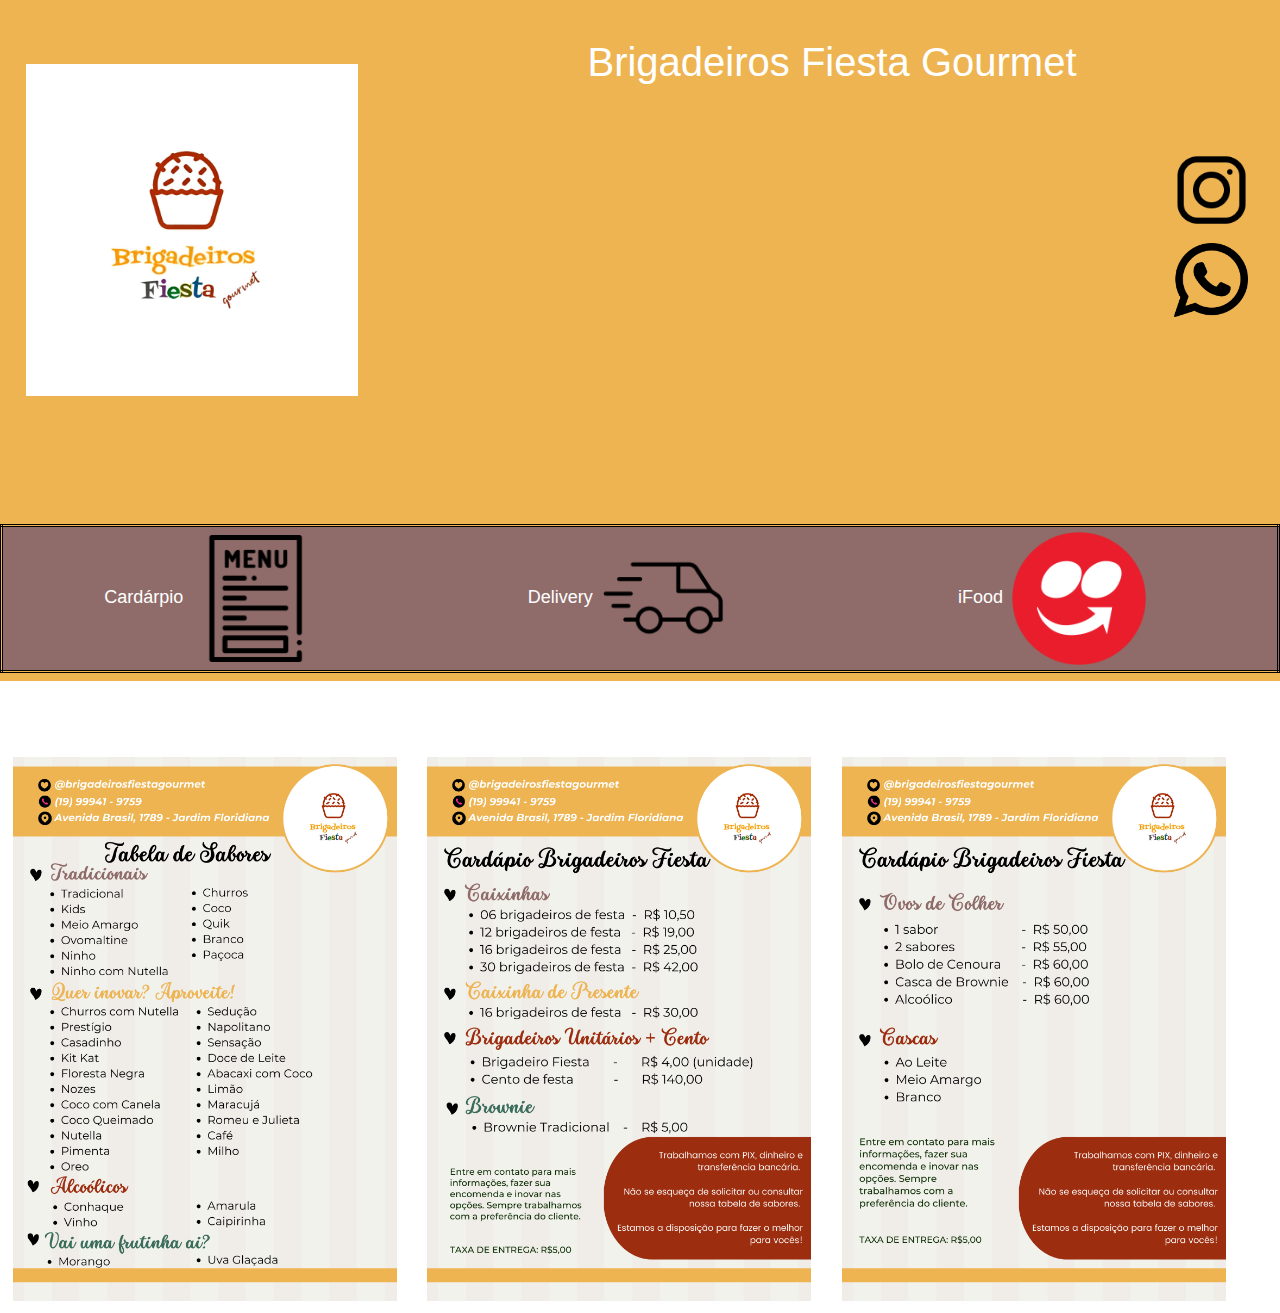
==== Cardapio.html @ 59a44c83 "Add files via upload" ====
<!DOCTYPE html>
<html>
<head>
    <meta charset="utf-8">
    <meta name="viewport" content="width=device-width, initial-scale=1.0"> 
    <link rel="stylesheet" href="bootstrap-5.3.0-alpha3-dist/css/bootstrap.css" />
    <link rel="stylesheet" href="style.css" />
<title> Brigadeiros Fiesta Gourmet : Cardápio  </title>
</head>
<body>
    
<header class="container-fluid p-0">
    <h1 class="nome"> Brigadeiros Fiesta Gourmet 
        <a href="Tela_Inicial.html"><img class="logo" src="logo.jpg"></a> 
    </h1>
    <nav id="social-media" class="nav flex-column">
                <ul class="navbar justify-content-end">
                    <li class="nav-item">
                        <a href="https://www.instagram.com/brigadeirosfiestagourmet/">
                            <img class="insta-icon" src="instagram-icon.png" alt="Perfil do Instagram">
                        </a>
                    </li>
                    <li class="nav-item">
                        <a href="https://wa.me/message/2MOMDUTSIH5LE1">
                            <img class= "wpp-icon" src="whatsapp-icon.png" alt="Número para contato">
                        </a>
                    </li>
                </ul>
    </nav>
    <nav class="navbar">
        <div class="row">
            <div class="col-md-12">
                <table>
                    <tr class="options">
                        <td>
                            Cardárpio
                            <a href="Cardapio.html"><img src="menu-icon.png"></a>
                        </td>
                        <td>
                            Delivery
                            <a href="Delivery.html"><img src="delivery-icon.png"></a>
                        </td>
                        <td>
                            iFood
                            <a href="https://www.ifood.com.br/delivery/rio-claro-sp/brigadeiros-fiesta-gourmet-distrito-industrial/9e29d9af-0726-4a02-9dfb-bca477a3aedb?utm_medium=share"><img src="ifood-icon.png"></a>
                        </td>
                    </tr>
                </table>
            </div>
        </div>
    </nav>
</header>

<div class="row">
    <div class="col">
        <img src="Tabela de Sabores.png">
        <img src="Cardápio.png">
        <img src="Ovos de Colher.png">
    </div>
</div>
    
</body>
---- style.css ----
*{
    margin: 0;
    padding: 0;
}
/* Cabeçalho */
header{
    position: relative;
    background-color: #EEB451;
    text-align: center;
    font-family:'Franklin Gothic Medium', 'Arial Narrow', Arial, sans-serif;
    color: white;
    margin-bottom: 5%;
}

.nome{
    position: absolute;
    margin-top: 3%;
    height: 0;
}

.logo{
    position: relative;
    float: left;
    width: 30%;
    padding: 2%;
}

/* Container header */
.container-fluid{
    width: auto;
    display: block;
    overflow-x: hidden;
    overflow-y: hidden;
}

/* navbar redes sociais*/
.navbar{
    display: block; 
    padding-top: 3%;
    margin-top: 16%;
    margin-bottom: 0;
    list-style-type: none;
}

#social-media .nav-item .insta-icon{
    float: right;
    max-width: 7.7%;
    margin-right: 1.5%;
    margin-top: -8%;
}

#social-media .nav-item .wpp-icon{
    float: right;
    max-width: 5.8%;
    margin-right: 2.5%;
}

/* Formatação da tabela */
table{
    border-color: black;
    box-shadow:#EEB451;
    border-style: double;
    width: auto;
    height: auto;
}

td{
    text-align: center;
    font-size: large;
    font-family: 'Franklin Gothic Medium', 'Arial Narrow', Arial, sans-serif;
    background-color: #8F6C69;

}

.options img{
    width: 15%;
    margin-left: 5%;
}

.row img{
    width: 30%;
    margin: 1%;
}
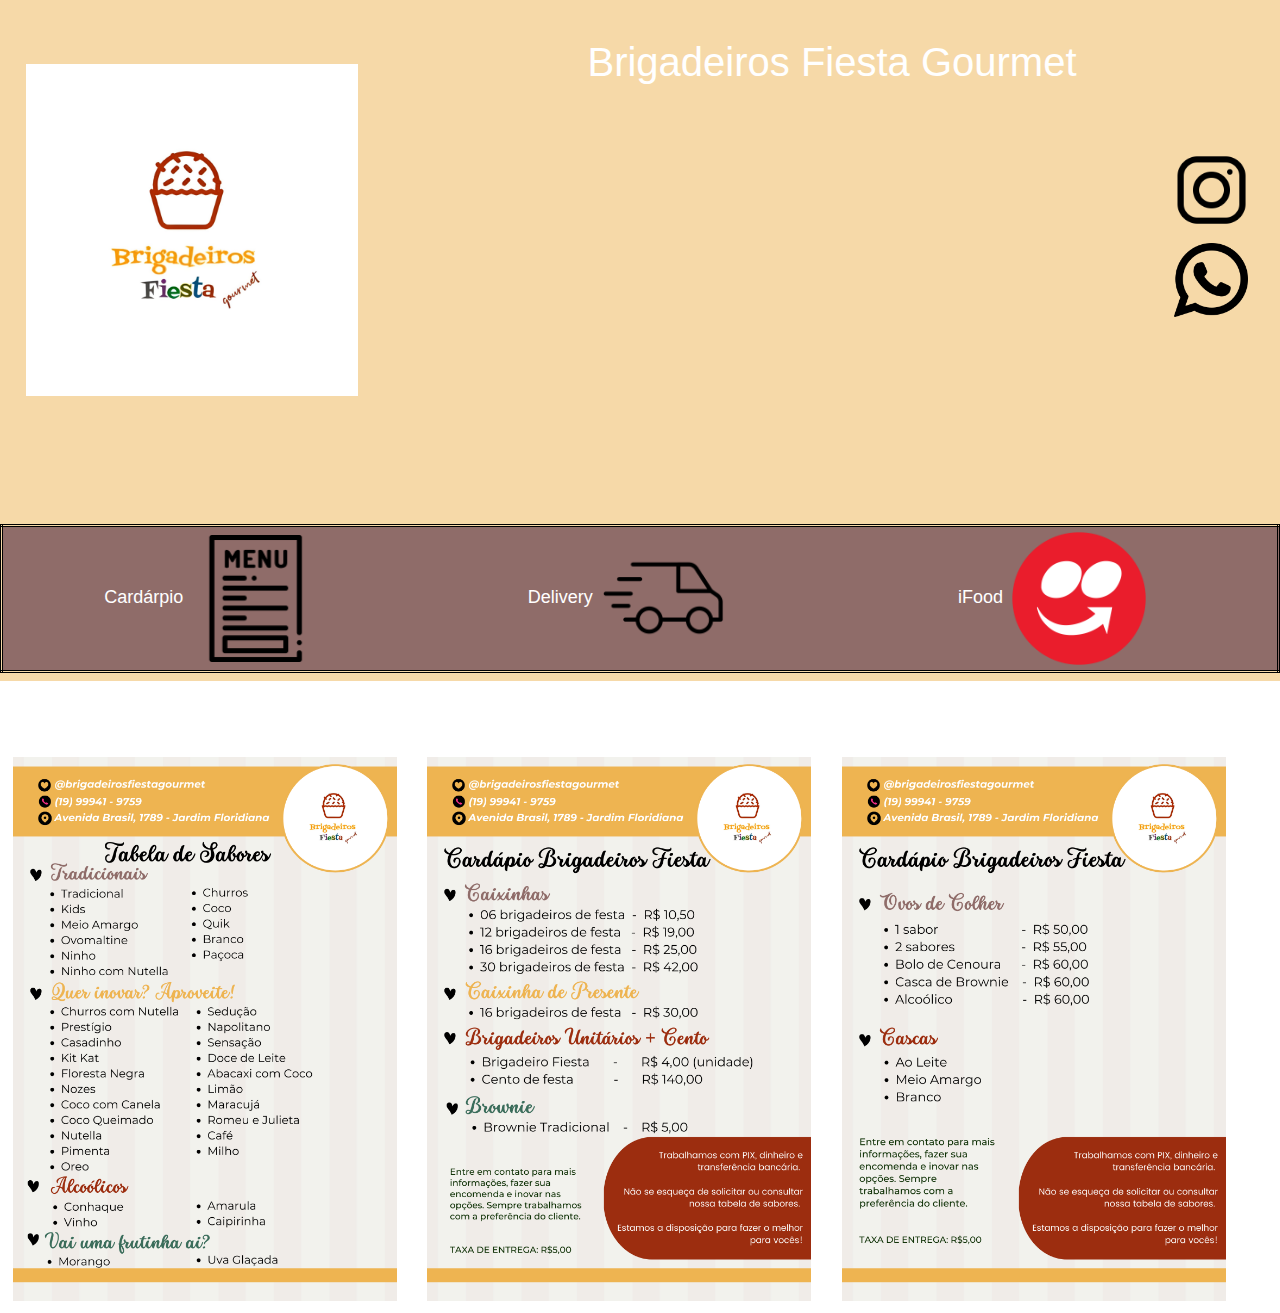
==== commit 1689fefc: "Sync - VisualStudio" ====
--- a/Cardapio.html
+++ b/Cardapio.html
@@ -1,63 +1,63 @@
-<!DOCTYPE html>
-<html>
-<head>
-    <meta charset="utf-8">
-    <meta name="viewport" content="width=device-width, initial-scale=1.0"> 
-    <link rel="stylesheet" href="bootstrap-5.3.0-alpha3-dist/css/bootstrap.css" />
-    <link rel="stylesheet" href="style.css" />
-<title> Brigadeiros Fiesta Gourmet : Cardápio  </title>
-</head>
-<body>
-    
-<header class="container-fluid p-0">
-    <h1 class="nome"> Brigadeiros Fiesta Gourmet 
-        <a href="Tela_Inicial.html"><img class="logo" src="logo.jpg"></a> 
-    </h1>
-    <nav id="social-media" class="nav flex-column">
-                <ul class="navbar justify-content-end">
-                    <li class="nav-item">
-                        <a href="https://www.instagram.com/brigadeirosfiestagourmet/">
-                            <img class="insta-icon" src="instagram-icon.png" alt="Perfil do Instagram">
-                        </a>
-                    </li>
-                    <li class="nav-item">
-                        <a href="https://wa.me/message/2MOMDUTSIH5LE1">
-                            <img class= "wpp-icon" src="whatsapp-icon.png" alt="Número para contato">
-                        </a>
-                    </li>
-                </ul>
-    </nav>
-    <nav class="navbar">
-        <div class="row">
-            <div class="col-md-12">
-                <table>
-                    <tr class="options">
-                        <td>
-                            Cardárpio
-                            <a href="Cardapio.html"><img src="menu-icon.png"></a>
-                        </td>
-                        <td>
-                            Delivery
-                            <a href="Delivery.html"><img src="delivery-icon.png"></a>
-                        </td>
-                        <td>
-                            iFood
-                            <a href="https://www.ifood.com.br/delivery/rio-claro-sp/brigadeiros-fiesta-gourmet-distrito-industrial/9e29d9af-0726-4a02-9dfb-bca477a3aedb?utm_medium=share"><img src="ifood-icon.png"></a>
-                        </td>
-                    </tr>
-                </table>
-            </div>
-        </div>
-    </nav>
-</header>
-
-<div class="row">
-    <div class="col">
-        <img src="Tabela de Sabores.png">
-        <img src="Cardápio.png">
-        <img src="Ovos de Colher.png">
-    </div>
-</div>
-    
-</body>
-
+<!DOCTYPE html>
+<html>
+<head>
+    <meta charset="utf-8">
+    <meta name="viewport" content="width=device-width, initial-scale=1.0"> 
+    <link rel="stylesheet" href="bootstrap-5.3.0-alpha3-dist/css/bootstrap.css" />
+    <link rel="stylesheet" href="style.css" />
+<title> Brigadeiros Fiesta Gourmet : Cardápio  </title>
+</head>
+<body>
+    
+<header class="container-fluid p-0">
+    <h1 class="nome"> Brigadeiros Fiesta Gourmet 
+        <a href="index.html"><img class="logo" src="logo.jpg"></a> 
+    </h1>
+    <nav id="social-media" class="nav flex-column">
+                <ul class="navbar justify-content-end">
+                    <li class="nav-item">
+                        <a href="https://www.instagram.com/brigadeirosfiestagourmet/">
+                            <img class="insta-icon" src="instagram-icon.png" alt="Perfil do Instagram">
+                        </a>
+                    </li>
+                    <li class="nav-item">
+                        <a href="https://wa.me/message/2MOMDUTSIH5LE1">
+                            <img class= "wpp-icon" src="whatsapp-icon.png" alt="Número para contato">
+                        </a>
+                    </li>
+                </ul>
+    </nav>
+    <nav class="navbar">
+        <div class="row">
+            <div class="col-md-12">
+                <table>
+                    <tr class="options">
+                        <td>
+                            Cardárpio
+                            <a href="Cardapio.html"><img src="menu-icon.png"></a>
+                        </td>
+                        <td>
+                            Delivery
+                            <a href="Delivery.html"><img src="delivery-icon.png"></a>
+                        </td>
+                        <td>
+                            iFood
+                            <a href="https://www.ifood.com.br/delivery/rio-claro-sp/brigadeiros-fiesta-gourmet-distrito-industrial/9e29d9af-0726-4a02-9dfb-bca477a3aedb?utm_medium=share"><img src="ifood-icon.png"></a>
+                        </td>
+                    </tr>
+                </table>
+            </div>
+        </div>
+    </nav>
+</header>
+
+<div class="row">
+    <div class="col">
+        <img src="Tabela de Sabores.png">
+        <img src="Cardápio.png">
+        <img src="Ovos de Colher.png">
+    </div>
+</div>
+    
+</body>
+
--- a/style.css
+++ b/style.css
@@ -1,84 +1,84 @@
-*{
-    margin: 0;
-    padding: 0;
-}
-/* Cabeçalho */
-header{
-    position: relative;
-    background-color: #EEB451;
-    text-align: center;
-    font-family:'Franklin Gothic Medium', 'Arial Narrow', Arial, sans-serif;
-    color: white;
-    margin-bottom: 5%;
-}
-
-.nome{
-    position: absolute;
-    margin-top: 3%;
-    height: 0;
-}
-
-.logo{
-    position: relative;
-    float: left;
-    width: 30%;
-    padding: 2%;
-}
-
-/* Container header */
-.container-fluid{
-    width: auto;
-    display: block;
-    overflow-x: hidden;
-    overflow-y: hidden;
-}
-
-/* navbar redes sociais*/
-.navbar{
-    display: block; 
-    padding-top: 3%;
-    margin-top: 16%;
-    margin-bottom: 0;
-    list-style-type: none;
-}
-
-#social-media .nav-item .insta-icon{
-    float: right;
-    max-width: 7.7%;
-    margin-right: 1.5%;
-    margin-top: -8%;
-}
-
-#social-media .nav-item .wpp-icon{
-    float: right;
-    max-width: 5.8%;
-    margin-right: 2.5%;
-}
-
-/* Formatação da tabela */
-table{
-    border-color: black;
-    box-shadow:#EEB451;
-    border-style: double;
-    width: auto;
-    height: auto;
-}
-
-td{
-    text-align: center;
-    font-size: large;
-    font-family: 'Franklin Gothic Medium', 'Arial Narrow', Arial, sans-serif;
-    background-color: #8F6C69;
-
-}
-
-.options img{
-    width: 15%;
-    margin-left: 5%;
-}
-
-.row img{
-    width: 30%;
-    margin: 1%;
-}
-
+*{
+    margin: 0;
+    padding: 0;
+}
+/* Cabeçalho */
+header{
+    position: relative;
+    background-color: rgba(238, 180, 81, .5);
+    text-align: center;
+    font-family:'Franklin Gothic Medium', 'Arial Narrow', Arial, sans-serif;
+    color: white;
+    margin-bottom: 5%;
+}
+
+.nome{
+    position: absolute;
+    margin-top: 3%;
+    height: 0;
+}
+
+.logo{
+    position: relative;
+    float: left;
+    width: 30%;
+    padding: 2%;
+}
+
+/* Container header */
+.container-fluid{
+    width: auto;
+    display: block;
+    overflow-x: hidden;
+    overflow-y: hidden;
+}
+
+/* navbar redes sociais*/
+.navbar{
+    display: block; 
+    padding-top: 3%;
+    margin-top: 16%;
+    margin-bottom: 0;
+    list-style-type: none;
+}
+
+#social-media .nav-item .insta-icon{
+    float: right;
+    max-width: 7.7%;
+    margin-right: 1.5%;
+    margin-top: -8%;
+}
+
+#social-media .nav-item .wpp-icon{
+    float: right;
+    max-width: 5.8%;
+    margin-right: 2.5%;
+}
+
+/* Formatação da tabela */
+table{
+    border-color: black;
+    box-shadow:#EEB451;
+    border-style: double;
+    width: auto;
+    height: auto;
+}
+
+td{
+    text-align: center;
+    font-size: large;
+    font-family: 'Franklin Gothic Medium', 'Arial Narrow', Arial, sans-serif;
+    background-color: #8F6C69;
+
+}
+
+.options img{
+    width: 15%;
+    margin-left: 5%;
+}
+
+.row img{
+    width: 30%;
+    margin: 1%;
+}
+
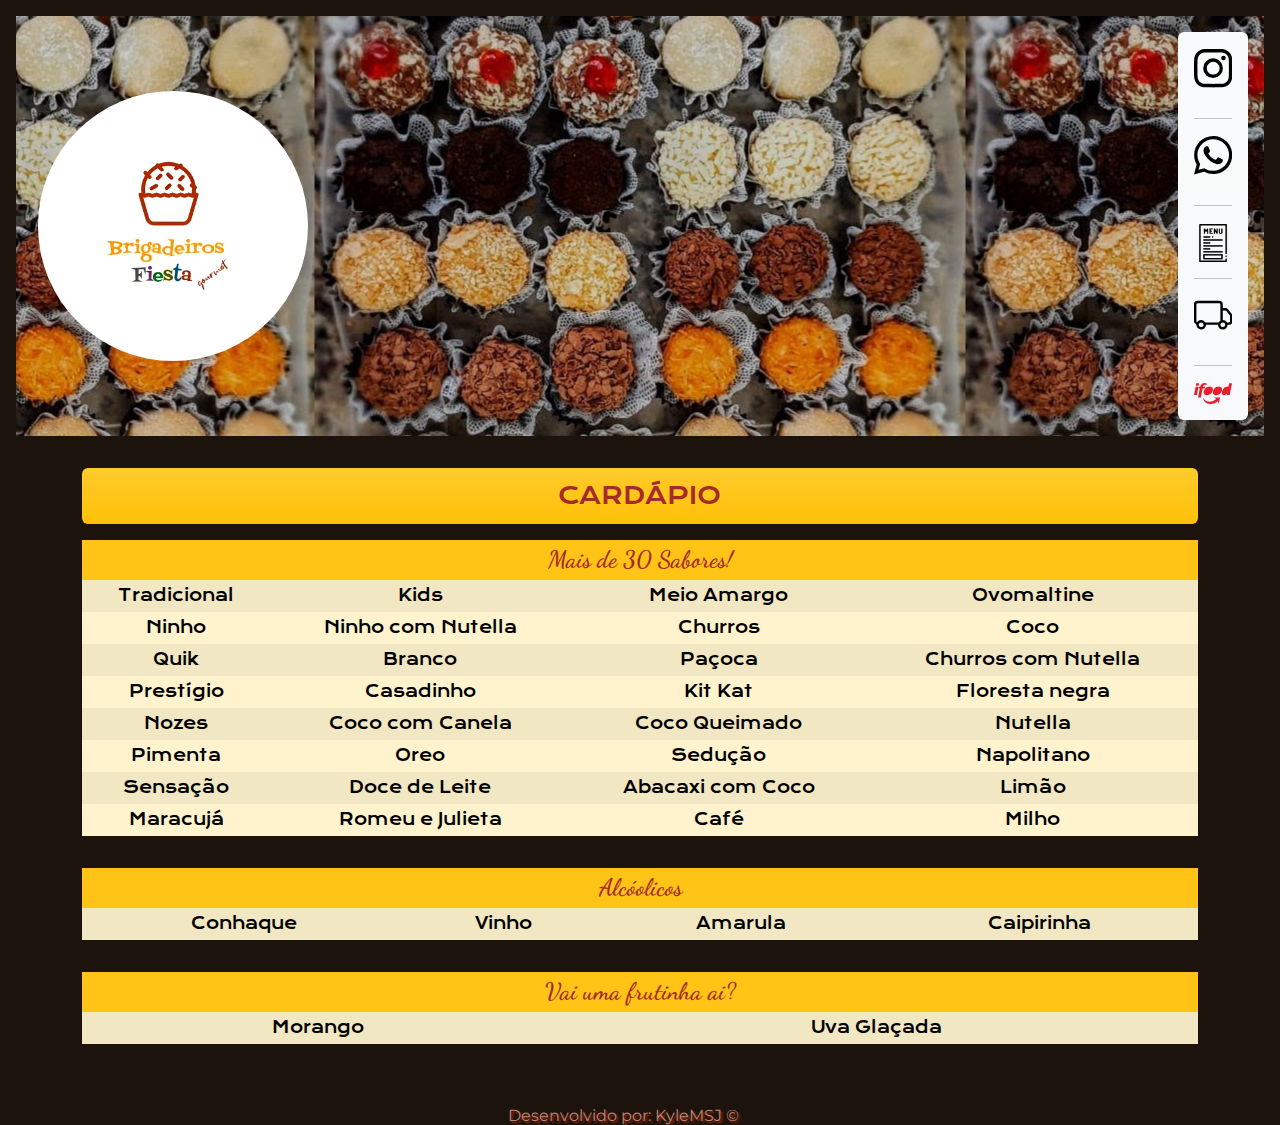
==== commit 84dcfd53: "Update Cardapio.html" ====
--- a/Cardapio.html
+++ b/Cardapio.html
@@ -4,60 +4,168 @@
     <meta charset="utf-8">
     <meta name="viewport" content="width=device-width, initial-scale=1.0"> 
     <link rel="stylesheet" href="bootstrap-5.3.0-alpha3-dist/css/bootstrap.css" />
+    <link rel="stylesheet" href="reset.css" />
     <link rel="stylesheet" href="style.css" />
-<title> Brigadeiros Fiesta Gourmet : Cardápio  </title>
+    <link rel="stylesheet" href="cardapio.css" />
+    <!-- Favicon e Título -->
+    <link rel="icon" type="image/png" sizes="16x16" href="images/icons8-rebuçado-16.png">
+    <link rel="icon" type="image/png" sizes="32x32" href="images/icons8-rebuçado-32.png">
+    <link rel="icon" type="image/png" sizes="96x96" href="images/icons8-rebuçado-96.png">
+    <title> Brigadeiros Fiesta Gourmet : Cardápio  </title>
 </head>
 <body>
-    
-<header class="container-fluid p-0">
-    <h1 class="nome"> Brigadeiros Fiesta Gourmet 
-        <a href="index.html"><img class="logo" src="logo.jpg"></a> 
-    </h1>
-    <nav id="social-media" class="nav flex-column">
-                <ul class="navbar justify-content-end">
-                    <li class="nav-item">
-                        <a href="https://www.instagram.com/brigadeirosfiestagourmet/">
-                            <img class="insta-icon" src="instagram-icon.png" alt="Perfil do Instagram">
-                        </a>
-                    </li>
-                    <li class="nav-item">
-                        <a href="https://wa.me/message/2MOMDUTSIH5LE1">
-                            <img class= "wpp-icon" src="whatsapp-icon.png" alt="Número para contato">
-                        </a>
-                    </li>
-                </ul>
+    <!-- Cabeçalho / Logo -->
+<header class="container-fluid p-3">
+        <a href="index.html"><img id="logo" class="img-fluid" src="images/logo.jpg"></a> 
+        <!-- Menu vertical -->
+    <nav class="d-flex flex-column p-3 m-3 bg-light bg-gradient rounded menu">
+        <ul class="nav nav-pills flex-column mb-auto">
+            <li class="nav-item">
+                <a href="https://www.instagram.com/brigadeirosfiestagourmet/">
+                    <svg class="img-fluid icons" xmlns="http://www.w3.org/2000/svg" fill="black" class="bi bi-instagram" viewBox="0 0 16 16">
+                        <path d="M8 0C5.829 0 5.556.01 4.703.048 3.85.088 3.269.222 2.76.42a3.917 3.917 0 0 0-1.417.923A3.927 3.927 0 0 0 .42 2.76C.222 3.268.087 3.85.048 4.7.01 5.555 0 5.827 0 8.001c0 2.172.01 2.444.048 3.297.04.852.174 1.433.372 1.942.205.526.478.972.923 1.417.444.445.89.719 1.416.923.51.198 1.09.333 1.942.372C5.555 15.99 5.827 16 8 16s2.444-.01 3.298-.048c.851-.04 1.434-.174 1.943-.372a3.916 3.916 0 0 0 1.416-.923c.445-.445.718-.891.923-1.417.197-.509.332-1.09.372-1.942C15.99 10.445 16 10.173 16 8s-.01-2.445-.048-3.299c-.04-.851-.175-1.433-.372-1.941a3.926 3.926 0 0 0-.923-1.417A3.911 3.911 0 0 0 13.24.42c-.51-.198-1.092-.333-1.943-.372C10.443.01 10.172 0 7.998 0h.003zm-.717 1.442h.718c2.136 0 2.389.007 3.232.046.78.035 1.204.166 1.486.275.373.145.64.319.92.599.28.28.453.546.598.92.11.281.24.705.275 1.485.039.843.047 1.096.047 3.231s-.008 2.389-.047 3.232c-.035.78-.166 1.203-.275 1.485a2.47 2.47 0 0 1-.599.919c-.28.28-.546.453-.92.598-.28.11-.704.24-1.485.276-.843.038-1.096.047-3.232.047s-2.39-.009-3.233-.047c-.78-.036-1.203-.166-1.485-.276a2.478 2.478 0 0 1-.92-.598 2.48 2.48 0 0 1-.6-.92c-.109-.281-.24-.705-.275-1.485-.038-.843-.046-1.096-.046-3.233 0-2.136.008-2.388.046-3.231.036-.78.166-1.204.276-1.486.145-.373.319-.64.599-.92.28-.28.546-.453.92-.598.282-.11.705-.24 1.485-.276.738-.034 1.024-.044 2.515-.045v.002zm4.988 1.328a.96.96 0 1 0 0 1.92.96.96 0 0 0 0-1.92zm-4.27 1.122a4.109 4.109 0 1 0 0 8.217 4.109 4.109 0 0 0 0-8.217zm0 1.441a2.667 2.667 0 1 1 0 5.334 2.667 2.667 0 0 1 0-5.334z"></path>
+                      </svg>
+                </a>
+            </li>     
+            <hr class="divider">
+            <li class="nav-item">
+                <a href="https://wa.me/message/2MOMDUTSIH5LE1">
+                    <svg class="img-fluid icons" xmlns="http://www.w3.org/2000/svg" fill="black" class="bi bi-whatsapp" viewBox="0 0 16 16">
+                        <path d="M13.601 2.326A7.854 7.854 0 0 0 7.994 0C3.627 0 .068 3.558.064 7.926c0 1.399.366 2.76 1.057 3.965L0 16l4.204-1.102a7.933 7.933 0 0 0 3.79.965h.004c4.368 0 7.926-3.558 7.93-7.93A7.898 7.898 0 0 0 13.6 2.326zM7.994 14.521a6.573 6.573 0 0 1-3.356-.92l-.24-.144-2.494.654.666-2.433-.156-.251a6.56 6.56 0 0 1-1.007-3.505c0-3.626 2.957-6.584 6.591-6.584a6.56 6.56 0 0 1 4.66 1.931 6.557 6.557 0 0 1 1.928 4.66c-.004 3.639-2.961 6.592-6.592 6.592zm3.615-4.934c-.197-.099-1.17-.578-1.353-.646-.182-.065-.315-.099-.445.099-.133.197-.513.646-.627.775-.114.133-.232.148-.43.05-.197-.1-.836-.308-1.592-.985-.59-.525-.985-1.175-1.103-1.372-.114-.198-.011-.304.088-.403.087-.088.197-.232.296-.346.1-.114.133-.198.198-.33.065-.134.034-.248-.015-.347-.05-.099-.445-1.076-.612-1.47-.16-.389-.323-.335-.445-.34-.114-.007-.247-.007-.38-.007a.729.729 0 0 0-.529.247c-.182.198-.691.677-.691 1.654 0 .977.71 1.916.81 2.049.098.133 1.394 2.132 3.383 2.992.47.205.84.326 1.129.418.475.152.904.129 1.246.08.38-.058 1.171-.48 1.338-.943.164-.464.164-.86.114-.943-.049-.084-.182-.133-.38-.232z"></path>
+                      </svg>
+                </a>
+            </li>
+            <hr class="divider">
+            <li class="nav-item">
+                <a href="Cardapio.html">
+                    <img class="img-fluid icons" src="images/menu-icon.png" alt="Ícone de menu">
+                </a>
+            </li>
+            <hr class="mt-3">
+            <li class="nav-item">
+                <a href="Delivery.html">
+                    <svg class="img-fluid icons" xmlns="http://www.w3.org/2000/svg" fill="black" class="bi bi-truck" viewBox="0 0 16 16">
+                        <path d="M0 3.5A1.5 1.5 0 0 1 1.5 2h9A1.5 1.5 0 0 1 12 3.5V5h1.02a1.5 1.5 0 0 1 1.17.563l1.481 1.85a1.5 1.5 0 0 1 .329.938V10.5a1.5 1.5 0 0 1-1.5 1.5H14a2 2 0 1 1-4 0H5a2 2 0 1 1-3.998-.085A1.5 1.5 0 0 1 0 10.5v-7zm1.294 7.456A1.999 1.999 0 0 1 4.732 11h5.536a2.01 2.01 0 0 1 .732-.732V3.5a.5.5 0 0 0-.5-.5h-9a.5.5 0 0 0-.5.5v7a.5.5 0 0 0 .294.456zM12 10a2 2 0 0 1 1.732 1h.768a.5.5 0 0 0 .5-.5V8.35a.5.5 0 0 0-.11-.312l-1.48-1.85A.5.5 0 0 0 13.02 6H12v4zm-9 1a1 1 0 1 0 0 2 1 1 0 0 0 0-2zm9 0a1 1 0 1 0 0 2 1 1 0 0 0 0-2z"/>
+                      </svg>
+                </a>
+            </li>
+            <hr class="divider">
+            <li class="nav-item">
+                <a href="https://www.ifood.com.br/delivery/rio-claro-sp/brigadeiros-fiesta-gourmet-distrito-industrial/9e29d9af-0726-4a02-9dfb-bca477a3aedb?utm_medium=share">
+                    <img class="img-fluid icons" src="images/ifood.svg" alt="Ícone do iFood">
+                </a>
+            </li>
     </nav>
-    <nav class="navbar">
-        <div class="row">
-            <div class="col-md-12">
-                <table>
-                    <tr class="options">
-                        <td>
-                            Cardárpio
-                            <a href="Cardapio.html"><img src="menu-icon.png"></a>
-                        </td>
-                        <td>
-                            Delivery
-                            <a href="Delivery.html"><img src="delivery-icon.png"></a>
-                        </td>
-                        <td>
-                            iFood
-                            <a href="https://www.ifood.com.br/delivery/rio-claro-sp/brigadeiros-fiesta-gourmet-distrito-industrial/9e29d9af-0726-4a02-9dfb-bca477a3aedb?utm_medium=share"><img src="ifood-icon.png"></a>
-                        </td>
-                    </tr>
-                </table>
-            </div>
-        </div>
-    </nav>
-</header>
+</header>           
 
-<div class="row">
-    <div class="col">
-        <img src="Tabela de Sabores.png">
-        <img src="Cardápio.png">
-        <img src="Ovos de Colher.png">
+<section class="container">
+    <div class="mt-3 p-3 bg-warning bg-gradient rounded">
+        <h1 class="title-vitrine fs-4 text-uppercase">Cardápio</h1>
     </div>
-</div>
-    
+    <div class="table-responsive">
+    <table class="table mt-3 table-warning table-striped table-hover">
+        <thead>
+          <tr>
+            <th class="cabecalho" colspan="4">
+                <h1 class="fs-4">Mais de 30 Sabores!</h1>
+                </th>
+          </tr>
+        </thead>
+        <tbody>
+          <tr>
+            <td>Tradicional</td>
+            <td>Kids</td>
+            <td>Meio Amargo</td>
+            <td>Ovomaltine</td>
+          </tr>      
+          <tr>
+            <td>Ninho</td>
+            <td>Ninho com Nutella</td>
+            <td>Churros</td>
+            <td>Coco</td>
+          </tr>
+          <tr>
+            <td>Quik</td>
+            <td>Branco</td>
+            <td>Paçoca</td>
+            <td>Churros com Nutella</td>
+          </tr>
+          <tr>
+            <td>Prestígio</td>
+            <td>Casadinho</td>
+            <td>Kit Kat</td>
+            <td>Floresta negra</td>
+          </tr>
+          <tr>
+            <td>Nozes</td>
+            <td>Coco com Canela</td>
+            <td>Coco Queimado</td>
+            <td>Nutella</td>
+          </tr>
+          <tr>
+            <td>Pimenta</td>
+            <td>Oreo</td>
+            <td>Sedução</td>
+            <td>Napolitano</td>
+          </tr>
+          <tr>
+            <td>Sensação</td>
+            <td>Doce de Leite</td>
+            <td>Abacaxi com Coco</td>
+            <td>Limão</td>
+          </tr>
+          <tr>
+            <td>Maracujá</td>
+            <td>Romeu e Julieta</td>
+            <td>Café</td>
+            <td>Milho</td>
+          </tr>
+        </tbody>
+      </table>
+    </div>
+
+    <div class="table-responsive">
+      <table class="table mt-3 table-warning table-striped table-hover">
+        <thead>
+          <tr>
+            <th class="cabecalho" colspan="4">
+                <h1 class="fs-4">Alcóolicos</h1>
+            </th>
+          </tr>
+        </thead>
+        <tbody>
+          <tr>
+            <td>Conhaque</td>
+            <td>Vinho</td>
+            <td>Amarula</td>
+            <td>Caipirinha</td>
+          </tr>    
+        </tbody>
+      </table>  
+    </div>
+
+    <div class="table-responsive">
+      <table class="table mt-3 table-warning table-striped table-hover">
+        <thead>
+          <tr>
+            <th class="cabecalho" colspan="4">
+                <h1 class="fs-4">Vai uma frutinha ai?</h1>
+            </th>
+          </tr>
+        </thead>
+        <tbody>
+          <tr>
+            <td>Morango</td>
+            <td>Uva Glaçada</td>
+          </tr>    
+        </tbody>
+      </table>  
+    </div>
+</section>
+    <!-- Assinatura -->
+    <footer class="container mt-5">
+        <span>Desenvolvido por: KyleMSJ &copy;</span>
+    </footer>
 </body>
+</html>
 
--- a/style.css
+++ b/style.css
@@ -1,84 +1,138 @@
-*{
-    margin: 0;
-    padding: 0;
-}
-/* Cabeçalho */
-header{
-    position: relative;
-    background-color: rgba(238, 180, 81, .5);
-    text-align: center;
-    font-family:'Franklin Gothic Medium', 'Arial Narrow', Arial, sans-serif;
-    color: white;
-    margin-bottom: 5%;
-}
-
-.nome{
-    position: absolute;
-    margin-top: 3%;
-    height: 0;
-}
-
-.logo{
-    position: relative;
-    float: left;
-    width: 30%;
-    padding: 2%;
-}
-
-/* Container header */
-.container-fluid{
-    width: auto;
-    display: block;
-    overflow-x: hidden;
-    overflow-y: hidden;
-}
-
-/* navbar redes sociais*/
-.navbar{
-    display: block; 
-    padding-top: 3%;
-    margin-top: 16%;
-    margin-bottom: 0;
-    list-style-type: none;
-}
-
-#social-media .nav-item .insta-icon{
-    float: right;
-    max-width: 7.7%;
-    margin-right: 1.5%;
-    margin-top: -8%;
-}
-
-#social-media .nav-item .wpp-icon{
-    float: right;
-    max-width: 5.8%;
-    margin-right: 2.5%;
-}
-
-/* Formatação da tabela */
-table{
-    border-color: black;
-    box-shadow:#EEB451;
-    border-style: double;
-    width: auto;
-    height: auto;
-}
-
-td{
-    text-align: center;
-    font-size: large;
-    font-family: 'Franklin Gothic Medium', 'Arial Narrow', Arial, sans-serif;
-    background-color: #8F6C69;
-
-}
-
-.options img{
-    width: 15%;
-    margin-left: 5%;
-}
-
-.row img{
-    width: 30%;
-    margin: 1%;
-}
-
+@import url('https://fonts.googleapis.com/css2?family=Dancing+Script&family=Krona+One&family=Montserrat:wght@400;600&display=swap');
+/* Cabeçalho */
+a{
+    width: 30vh;
+    height: fit-content;
+}
+#logo{
+    display: flex;
+    justify-content: center;
+    align-items: flex-start;
+    margin-left: 8%;
+    border-radius: 50%; 
+    width: 30vw;
+}
+
+/* Container header */
+.container-fluid{
+    position: relative;
+    align-items: center;
+    justify-content: space-between;
+    gap: 10px;
+    width: auto;
+    display: flex;
+    overflow-x: hidden;
+    overflow-y: hidden;
+    background-image: url("/images/SaboresVariados.jpg");
+    background-position: center;
+    background-clip: content-box;
+}
+
+/* navbar opções*/
+
+.menu{
+    max-width: 6%;
+    height: auto;
+    justify-content:flex-end;
+    align-items: center;
+}
+
+
+.divider{
+    margin-top: 80%;
+}
+
+.menu .nav-item{
+    margin-top: 3%;
+    text-align: center;
+    vertical-align: middle;
+}
+
+/*Imagens*/
+
+.icons{
+    min-width: 1vw;
+    max-width: 3vw;
+}
+
+/* Body */
+body{
+    position: relative;
+    width: 100%;
+    box-sizing: border-box;
+    background-color: #1c130d;
+    display: block;
+    overflow-x: hidden;
+}
+
+/*Sabores*/
+
+.title-vitrine{
+    width: auto;
+    text-align: center;
+    font-size: larger;
+    color: brown;
+    font-family: 'Krona One', sans-serif;
+}
+
+figure.foto-legenda{
+    position: relative;
+    border: 3px solid white;
+    box-shadow: 1px 1px 4px black;
+    width: 100%;
+    height: 100%;
+}
+
+figure.foto-legenda figcaption{
+    opacity: 0;
+    transition: 1s;
+    position: absolute;
+    top: 0px;
+    font-size: xx-large;
+    background-color: rgba(0, 0, 0, 0.4);
+    color: white;
+    width: 100%;
+    height: 100%;
+    padding: 10px;
+    box-sizing: border-box;
+}
+
+figure.foto-legenda:hover figcaption{
+    opacity: 1;
+}
+
+.container{
+    text-align: center;
+    vertical-align: middle;
+}
+
+span{
+    color: #b9887a;
+    text-shadow: 2px 2px 2px #a32a08;
+    margin-right: 3%;
+    font-family: 'Montserrat', sans-serif;
+}
+
+a{
+    text-decoration: none;
+}
+
+p{
+    font-family: 'Dancing Script', cursive;
+    color: wheat;
+    margin: 3%;
+    padding: 3%;
+    font-size: 20pt;
+}
+
+.container.sobre{
+    box-sizing: border-box;
+    box-shadow: 1px 1px orange;
+    background-color: #b9887a;
+}
+
+span#empresa-assinatura{
+    color: orange;
+    text-shadow: 2px 2px 2px black;
+    font-family: 'Dancing Script', cursive;
+}--- a/cardapio.css
+++ b/cardapio.css
@@ -0,0 +1,16 @@
+@import url('https://fonts.googleapis.com/css2?family=Dancing+Script&family=Krona+One&family=Montserrat:wght@400;600&display=swap');
+table .cabecalho{
+    background-color: #ffc415;
+    font-weight: 600;
+    color: brown;
+    font-family: 'Dancing Script', cursive;
+    font-size: large;
+    max-width: 100%;
+    height: auto;
+}
+
+.table{
+    font-family: 'Krona One', sans-serif;
+    align-items: center;
+    overflow-y: hidden;
+}
